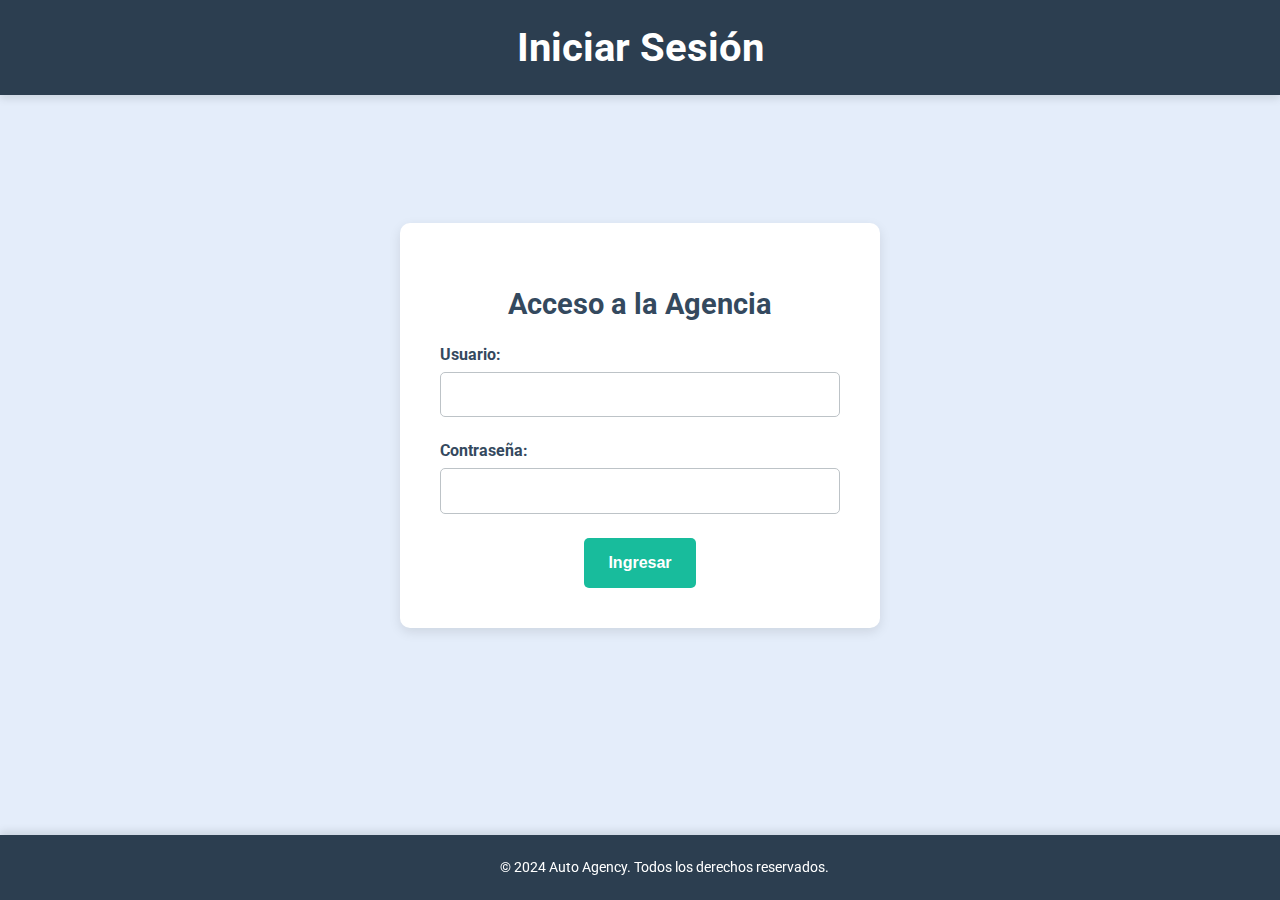
==== clientes.html @ ebc96846 "Firs commit" ====
<!DOCTYPE html>
<html lang="es">
<head>
    <meta charset="UTF-8">
    <meta name="viewport" content="width=device-width, initial-scale=1.0">
    <title>Clientes</title>
    <link href="https://fonts.googleapis.com/css2?family=Roboto:wght@400;700&display=swap" rel="stylesheet">
    <link rel="stylesheet" href="assets/css/styles.css">
</head>
<body>
    <header>
        <h1>Clientes</h1>
        <nav>
            <ul>
                <li><a href="index.html">Inicio</a></li>
                <li><a href="forms/request.html">Solicitar Auto</a></li>
                <li><a href="stock.html">Autos en Stock</a></li>
                <li><a href="clients.html">Clientes</a></li>
            </ul>
        </nav>
    </header>
    <main>
        <section id="clients-section">
            <h2>Lista de Clientes</h2>
            <div id="clients-list">
                <!-- Aquí se mostrarán los clientes registrados -->
                <p>No hay clientes registrados aún.</p>
            </div>
        </section>
    </main>
    <footer>
        <p>&copy; 2024 Auto Agency. Todos los derechos reservados.</p>
    </footer>
    <script src="assets/js/main.js"></script>
</body>
</html>
---- assets/css/styles.css ----
/* Configuración general */
body {
    font-family: 'Roboto', sans-serif;
    margin: 0;
    padding: 0;
    background-color: #e4edfa;
    color: #333;
}

/* Estilos del header */
header {
    background-color: #2c3e50;
    color: white;
    padding: 1.5rem;
    text-align: center;
    box-shadow: 0 4px 8px rgba(0, 0, 0, 0.1);
}

header h1 {
    margin: 0;
    font-size: 2.5rem;
}

nav ul {
    list-style-type: none;
    padding: 0;
    margin-top: 1rem;
}

nav ul li {
    display: inline;
    margin-right: 1.5rem;
}

nav ul li a {
    color: white;
    text-decoration: none;
    font-weight: bold;
    transition: color 0.3s ease;
}

nav ul li a:hover {
    color: #18bc9c;
}

/* Estilos principales */
main {
    padding: 3rem;
}

#main-content {
    text-align: center;
    margin: 2rem 0;
}

#main-content h2 {
    font-size: 2rem;
    color: #18bc9c;
}

#main-content p {
    font-size: 1.2rem;
    color: #7f8c8d;
}

/* Sección del formulario */
#form-section {
    max-width: 600px;
    margin: 0 auto;
    background-color: white;
    padding: 2.5rem;
    border-radius: 10px;
    box-shadow: 0 4px 12px rgba(0, 0, 0, 0.1);
}

#form-section h2 {
    font-size: 1.8rem;
    color: #34495e;
    margin-bottom: 1.5rem;
}

form label {
    font-weight: bold;
    display: block;
    margin-bottom: 0.5rem;
    color: #34495e;
}

form input {
    width: 100%;
    padding: 0.8rem;
    margin-bottom: 1.5rem;
    border: 1px solid #bdc3c7;
    border-radius: 5px;
    font-size: 1rem;
    box-sizing: border-box;
    transition: border-color 0.3s ease;
}

form input:focus {
    border-color: #18bc9c;
    outline: none;
}

form button {
    background-color: #18bc9c;
    color: white;
    padding: 1rem 1.5rem;
    border: none;
    border-radius: 5px;
    font-size: 1rem;
    font-weight: bold;
    cursor: pointer;
    transition: background-color 0.3s ease;
}

form button:hover {
    background-color: #1abc9c;
}

/* Estilos del footer */
footer {
    background-color: #2c3e50;
    color: white;
    text-align: center;
    padding: 1.5rem;
    position: fixed;
    bottom: 0;
    width: 100%;
    box-shadow: 0 -4px 8px rgba(0, 0, 0, 0.1);
}

footer p {
    margin: 0;
    font-size: 0.9rem;
}




/* Estilos para las secciones de autos en stock y clientes */
#stock-section, #clients-section {
    max-width: 800px;
    margin: 0 auto;
    background-color: white;
    padding: 2.5rem;
    border-radius: 10px;
    box-shadow: 0 4px 12px rgba(0, 0, 0, 0.1);
}

#stock-section h2, #clients-section h2 {
    font-size: 1.8rem;
    color: #34495e;
    margin-bottom: 1.5rem;
}

#stock-list, #clients-list {
    margin-top: 2rem;
}

#stock-list p, #clients-list p {
    font-size: 1rem;
    color: #7f8c8d;
}




/* Estilos para la página de login */
#login-section {
    max-width: 400px;
    margin: 5rem auto;
    background-color: white;
    padding: 2.5rem;
    border-radius: 10px;
    box-shadow: 0 4px 12px rgba(0, 0, 0, 0.1);
    text-align: center;
}

#login-section h2 {
    font-size: 1.8rem;
    color: #34495e;
    margin-bottom: 1.5rem;
}

#loginForm label {
    font-weight: bold;
    display: block;
    margin-bottom: 0.5rem;
    color: #34495e;
    text-align: left;
}

#loginForm input {
    width: 100%;
    padding: 0.8rem;
    margin-bottom: 1.5rem;
    border: 1px solid #bdc3c7;
    border-radius: 5px;
    font-size: 1rem;
    box-sizing: border-box;
    transition: border-color 0.3s ease;
}

#loginForm input:focus {
    border-color: #18bc9c;
    outline: none;
}

#loginForm button {
    background-color: #18bc9c;
    color: white;
    padding: 1rem 1.5rem;
    border: none;
    border-radius: 5px;
    font-size: 1rem;
    font-weight: bold;
    cursor: pointer;
    transition: background-color 0.3s ease;
}

#loginForm button:hover {
    background-color: #1abc9c;
}
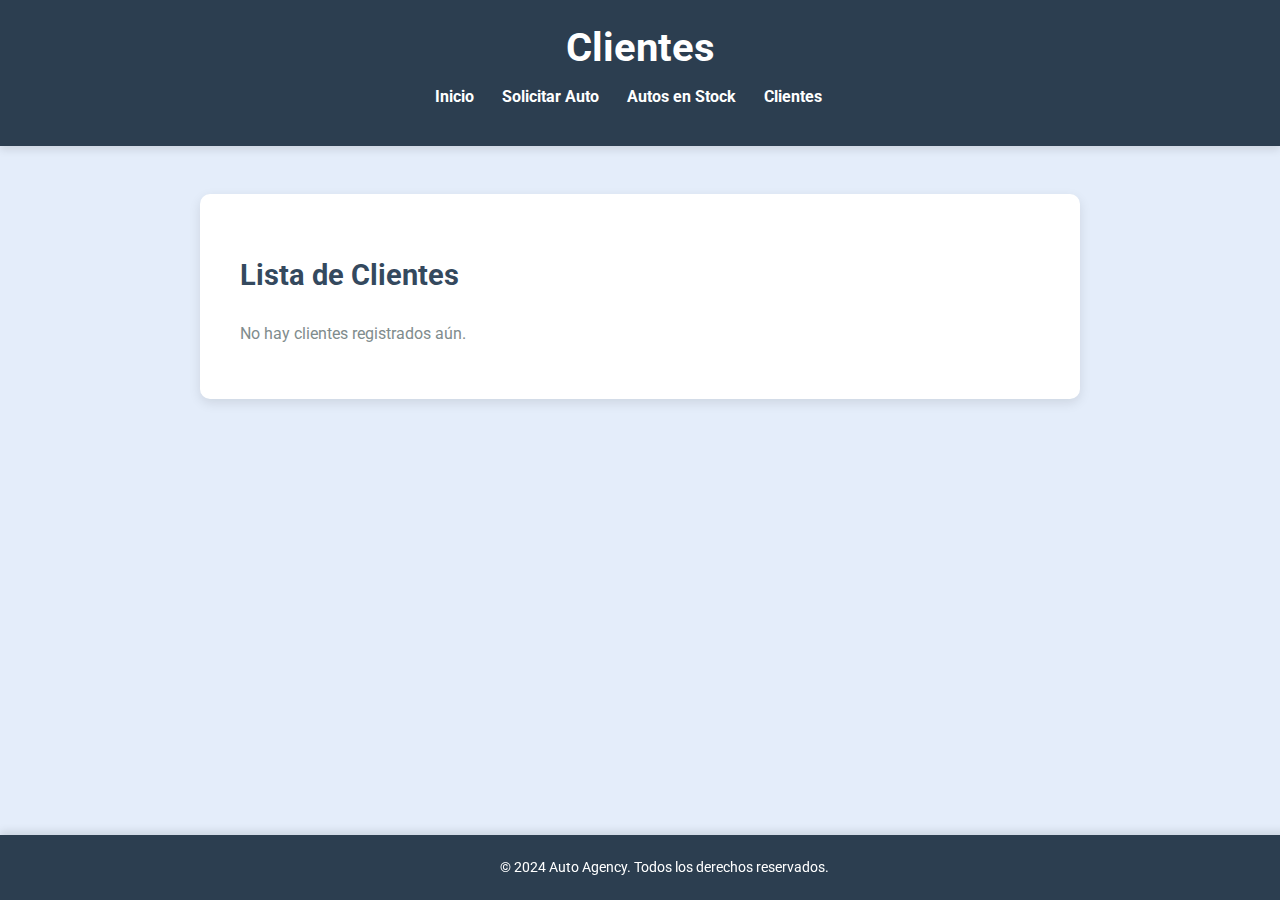
==== commit 9078e59d: "googlesheets" ====
--- a/clientes.html
+++ b/clientes.html
@@ -31,6 +31,9 @@
     <footer>
         <p>&copy; 2024 Auto Agency. Todos los derechos reservados.</p>
     </footer>
+    <!-- Incluye la API de Google antes de tu script -->
+    <script src="https://apis.google.com/js/api.js"></script>
     <script src="assets/js/main.js"></script>
 </body>
 </html>
+
